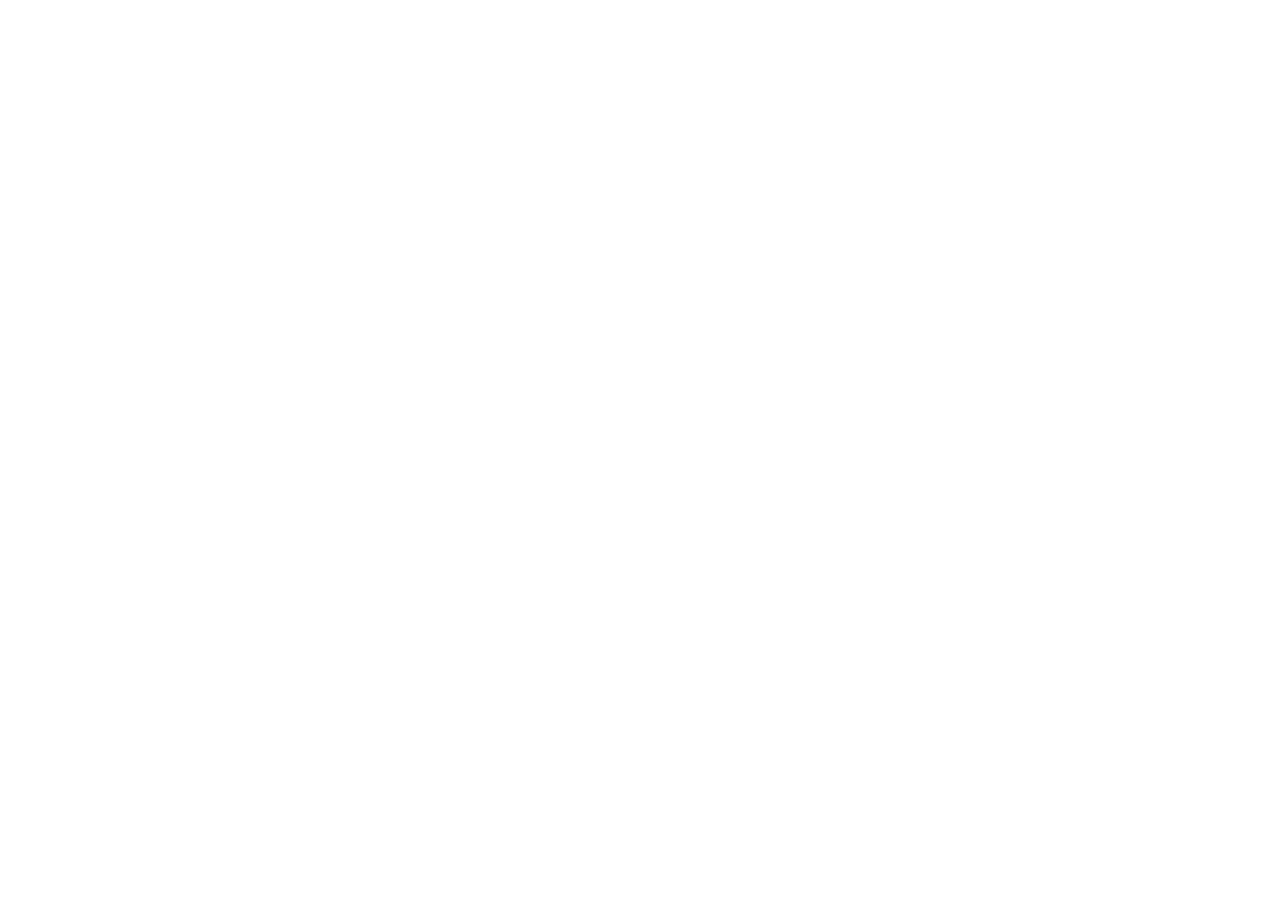
==== Portfolio/Portfolio_EscuderoDelgadoÁlvaro/aboutme.html @ 99b86de3 "PORTFOLIO-INICIAL" ====
<!DOCTYPE html>
<html lang="en">
<head>
    <meta charset="UTF-8">
    <meta name="viewport" content="width=device-width, initial-scale=1.0">
    <title>Sobre Mí - Conóceme</title>
    <link rel="icon" type="image/png" href="img/FAVICON.png">
</head>
<body>
    
</body>
</html>
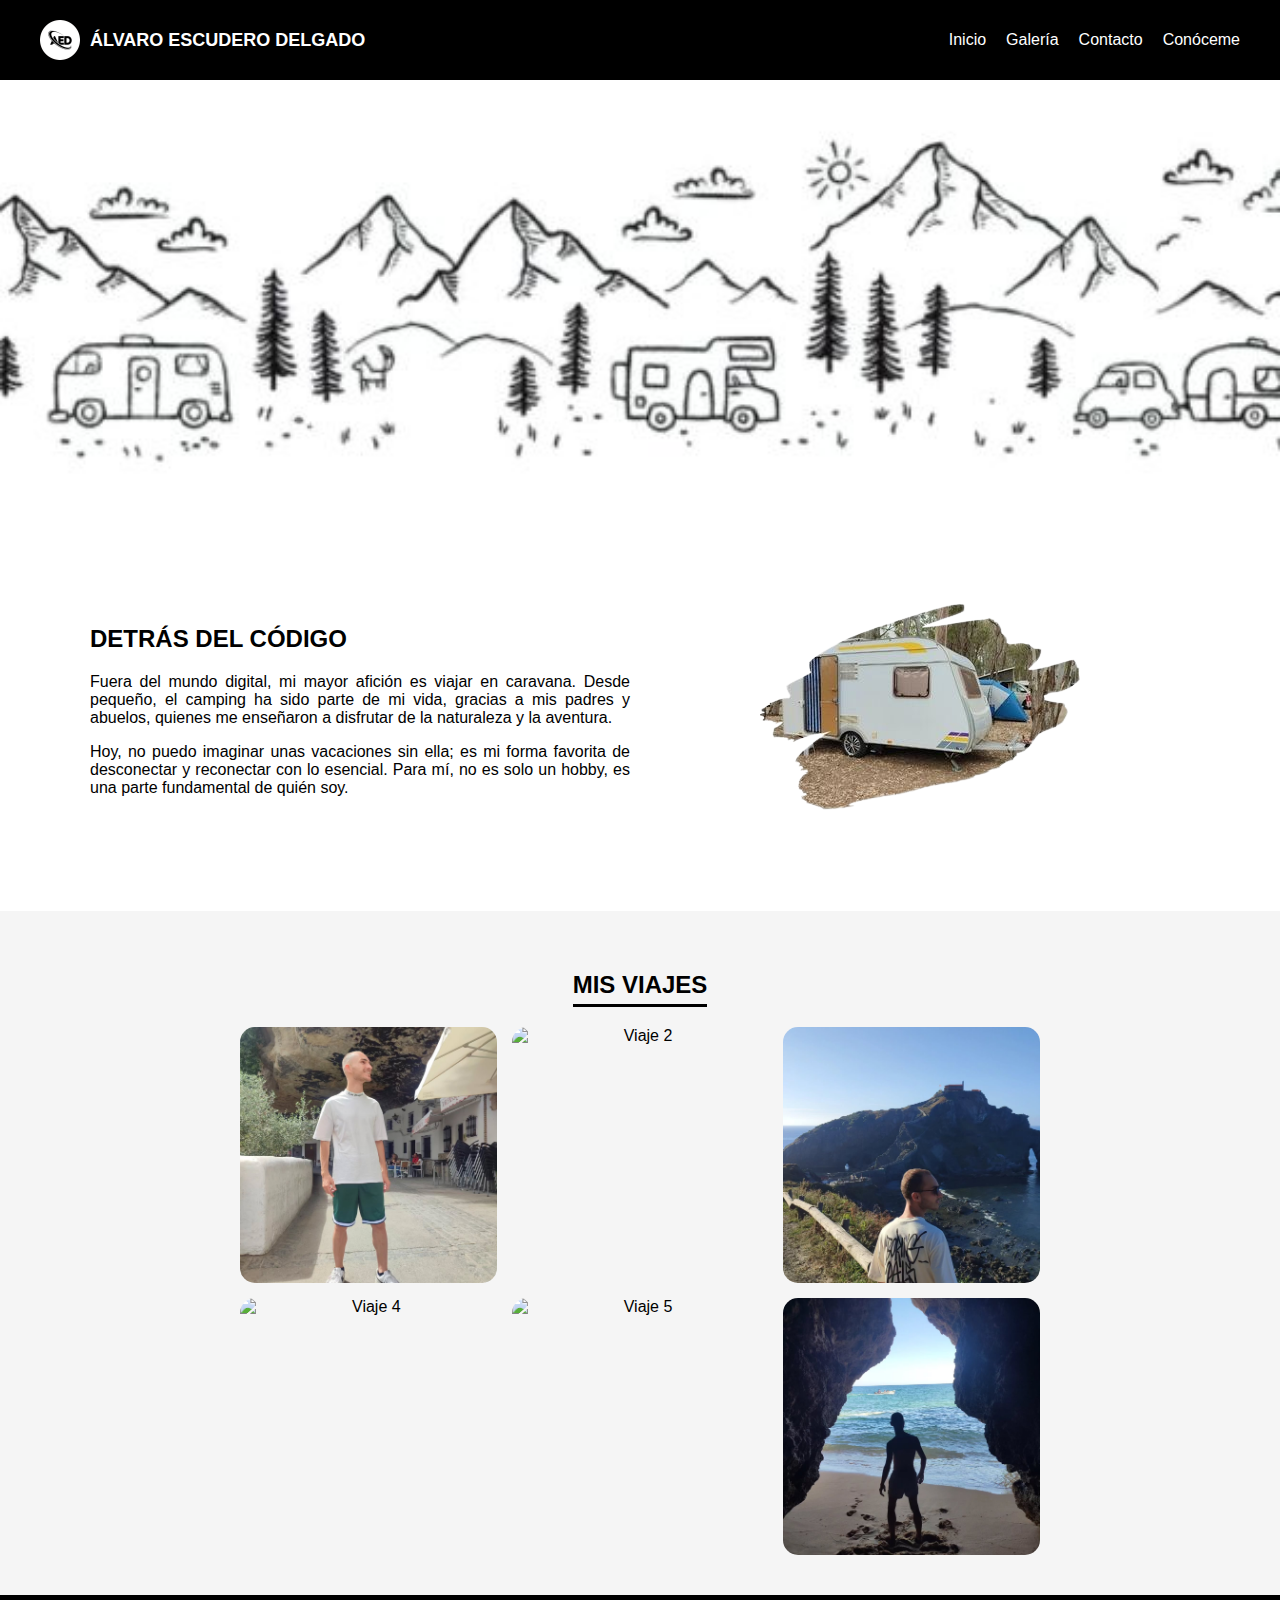
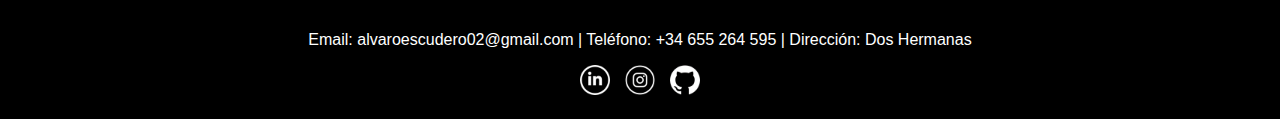
==== commit 4838e772: "nuevo commit portfolio" ====
--- a/Portfolio/Portfolio_EscuderoDelgadoÁlvaro/aboutme.html
+++ b/Portfolio/Portfolio_EscuderoDelgadoÁlvaro/aboutme.html
@@ -1,12 +1,73 @@
 <!DOCTYPE html>
 <html lang="en">
+
 <head>
     <meta charset="UTF-8">
     <meta name="viewport" content="width=device-width, initial-scale=1.0">
     <title>Sobre Mí - Conóceme</title>
     <link rel="icon" type="image/png" href="img/FAVICON.png">
+    <link rel="stylesheet" href="css/aboutme.css">
 </head>
+
 <body>
-    
-</body>
+    <header>
+        <div class="contenedor-logo">
+            <img src="img/FAVICON.png" alt="Logo AED">
+            <span class="texto-logo">ÁLVARO ESCUDERO DELGADO</span>
+        </div>
+        <nav>
+            <ul>
+                <li><a href="index.html">Inicio</a></li>
+                <li><a href="gallery.html">Galería</a></li>
+                <li><a href="contact.html">Contacto</a></li>
+                <li><a href="aboutme.html">Conóceme</a></li>
+            </ul>
+        </nav>
+    </header>
+
+    <section class="seccion-hero">
+        <img src="img/2.jpg" alt="Ilustración de caravanas en la naturaleza">
+    </section>
+
+    <section class="seccion-sobre-mi">
+        <div class="texto">
+            <h2>DETRÁS DEL CÓDIGO</h2>
+            <p>Fuera del mundo digital, mi mayor afición es viajar en caravana. Desde pequeño, el camping ha sido parte
+                de mi vida, gracias a mis padres y abuelos, quienes me enseñaron a disfrutar de la naturaleza y la
+                aventura.</p>
+            <p>Hoy, no puedo imaginar unas vacaciones sin ella; es mi forma favorita de desconectar y reconectar con lo
+                esencial. Para mí, no es solo un hobby, es una parte fundamental de quién soy.</p>
+        </div>
+        <div class="imagen">
+            <img src="img/CARAVANA-CANVA.png" alt="Caravana en el bosque">
+        </div>
+    </section>
+
+    <section class="seccion-viajes">
+        <h2>MIS VIAJES</h2>
+        <div class="galeria">
+            <img src="img/1-SETENIL.jpg" alt="Viaje 1">
+            <img src="img/2-AGUA-AMARGA.jpg" alt="Viaje 2">
+            <img src="img/3-BILBAO.jpg" alt="Viaje 3">
+            <img src="img/4-COSTA-NOVA.jpg" alt="Viaje 4">
+            <img src="img/5-OPORTO.jpg" alt="Viaje 5">
+            <img src="img/6-ALGARVE.jpg" alt="Viaje 6">
+        </div>
+    </section>
+
+    <footer>
+        <p>Email: alvaroescudero02@gmail.com | Teléfono: +34 655 264 595 | Dirección: Dos Hermanas</p>
+        <div class="iconos-sociales">
+            <a href="https://www.linkedin.com/in/%C3%A1lvaro-escudero-delgado-30bb04245/" target="_blank">
+                <img src="img/LINKEDIN-LOGO.png" alt="LinkedIn">
+            </a>
+            <a href="https://www.instagram.com/alvaroescudero02/" target="_blank">
+                <img src="img/INSTAGRAM-LOGO.png" alt="Instagram">
+            </a>
+            <a href="https://github.com/alvaroescudero2002/" target="_blank">
+                <img src="img/GIT-LOGO.png" alt="GitHub">
+            </a>
+        </div>
+    </footer>
+
 </html>--- a/Portfolio/Portfolio_EscuderoDelgadoÁlvaro/css/aboutme.css
+++ b/Portfolio/Portfolio_EscuderoDelgadoÁlvaro/css/aboutme.css
@@ -0,0 +1,215 @@
+/* Estilos generales */
+body {
+    margin: 0;
+    font-family: Arial, Helvetica, sans-serif;
+}
+
+/* HEADER */
+header {
+    display: flex;
+    justify-content: space-between;
+    padding: 15px 40px;
+    background: black;
+    color: white;
+}
+
+.contenedor-logo {
+    display: flex;
+    align-items: center;
+    gap: 10px;
+}
+
+.contenedor-logo img {
+    width: 40px;
+}
+
+.texto-logo {
+    font-weight: bold;
+    font-size: 18px;
+}
+
+nav ul {
+    list-style: none;
+    display: flex;
+    gap: 20px;
+}
+
+nav ul li a {
+    text-decoration: none;
+    color: white;
+}
+
+
+
+
+
+
+
+
+
+
+
+
+
+
+
+.seccion-hero {
+    width: 100%;
+    overflow: hidden; /* Asegura que la imagen no se desborde */
+}
+
+.seccion-hero img {
+    width: 100%; /* Asegura que la imagen ocupe todo el ancho */
+    height: auto; /* Mantiene la relación de aspecto de la imagen */
+    display: block; /* Elimina el espacio inferior que a veces se crea con imágenes */
+}
+
+
+
+
+
+
+
+
+
+
+
+
+
+
+
+/* Sección Sobre Mí */
+.seccion-sobre-mi {
+    display: flex;
+    align-items: center;
+    justify-content: space-between;
+    padding: 40px;
+    max-width: 1100px;
+    margin: auto;
+}
+
+.seccion-sobre-mi .texto {
+    flex: 1;
+    padding-right: 20px;
+}
+
+.seccion-sobre-mi h2 {
+    font-size: 24px;
+    font-weight: bold;
+}
+
+.seccion-sobre-mi p {
+    font-size: 16px;
+    text-align: justify;
+}
+
+.seccion-sobre-mi .imagen {
+    flex: 1;
+    text-align: center;
+}
+
+.seccion-sobre-mi .imagen img {
+    max-width: 100%;
+    border-radius: 10px;
+}
+
+/* Sección Mis Viajes */
+.seccion-viajes {
+    text-align: center;
+    padding: 40px;
+    background-color: #f5f5f5;
+}
+
+.seccion-viajes h2 {
+    font-size: 24px;
+    font-weight: bold;
+    margin-bottom: 20px;
+    border-bottom: 3px solid black;
+    display: inline-block;
+    padding-bottom: 5px;
+}
+
+.galeria {
+    display: grid;
+    grid-template-columns: repeat(3, 1fr);
+    gap: 15px;
+    max-width: 800px;
+    margin: auto;
+}
+
+.galeria img {
+    width: 100%;
+    aspect-ratio: 1 / 1;
+    object-fit: cover;
+    border-radius: 15px;
+    transition: transform 0.3s ease-in-out;
+}
+
+.galeria img:hover {
+    transform: scale(1.05);
+}
+
+/* RESPONSIVE DESIGN */
+@media (max-width: 768px) {
+    .seccion-sobre-mi {
+        flex-direction: column;
+        text-align: center;
+    }
+    .seccion-sobre-mi .texto {
+        padding-right: 0;
+    }
+    .galeria {
+        grid-template-columns: repeat(2, 1fr);
+    }
+}
+
+@media (max-width: 480px) {
+    .galeria {
+        grid-template-columns: repeat(1, 1fr);
+    }
+}
+/* FOOTER */
+footer {
+    background: black;
+    color: white;
+    text-align: center;
+    padding: 20px;
+}
+
+.iconos-sociales {
+    margin-top: 10px;
+    display: flex;
+    justify-content: center;
+    gap: 15px;
+}
+
+.iconos-sociales a img {
+    width: 30px;
+    height: auto;
+    transition: transform 0.3s ease-in-out;
+}
+
+.iconos-sociales a:hover img {
+    transform: scale(1.2);
+}
+
+/* RESPONSIVE */
+@media (max-width: 768px) {
+    .seccion-principal {
+        flex-direction: column;
+        text-align: center;
+    }
+
+    .texto-principal {
+        max-width: 100%;
+    }
+
+    .imagen-principal img {
+        margin-top: 20px;
+    }
+
+    .contenedor-logo {
+        flex-direction: column;
+        text-align: center;
+    }
+}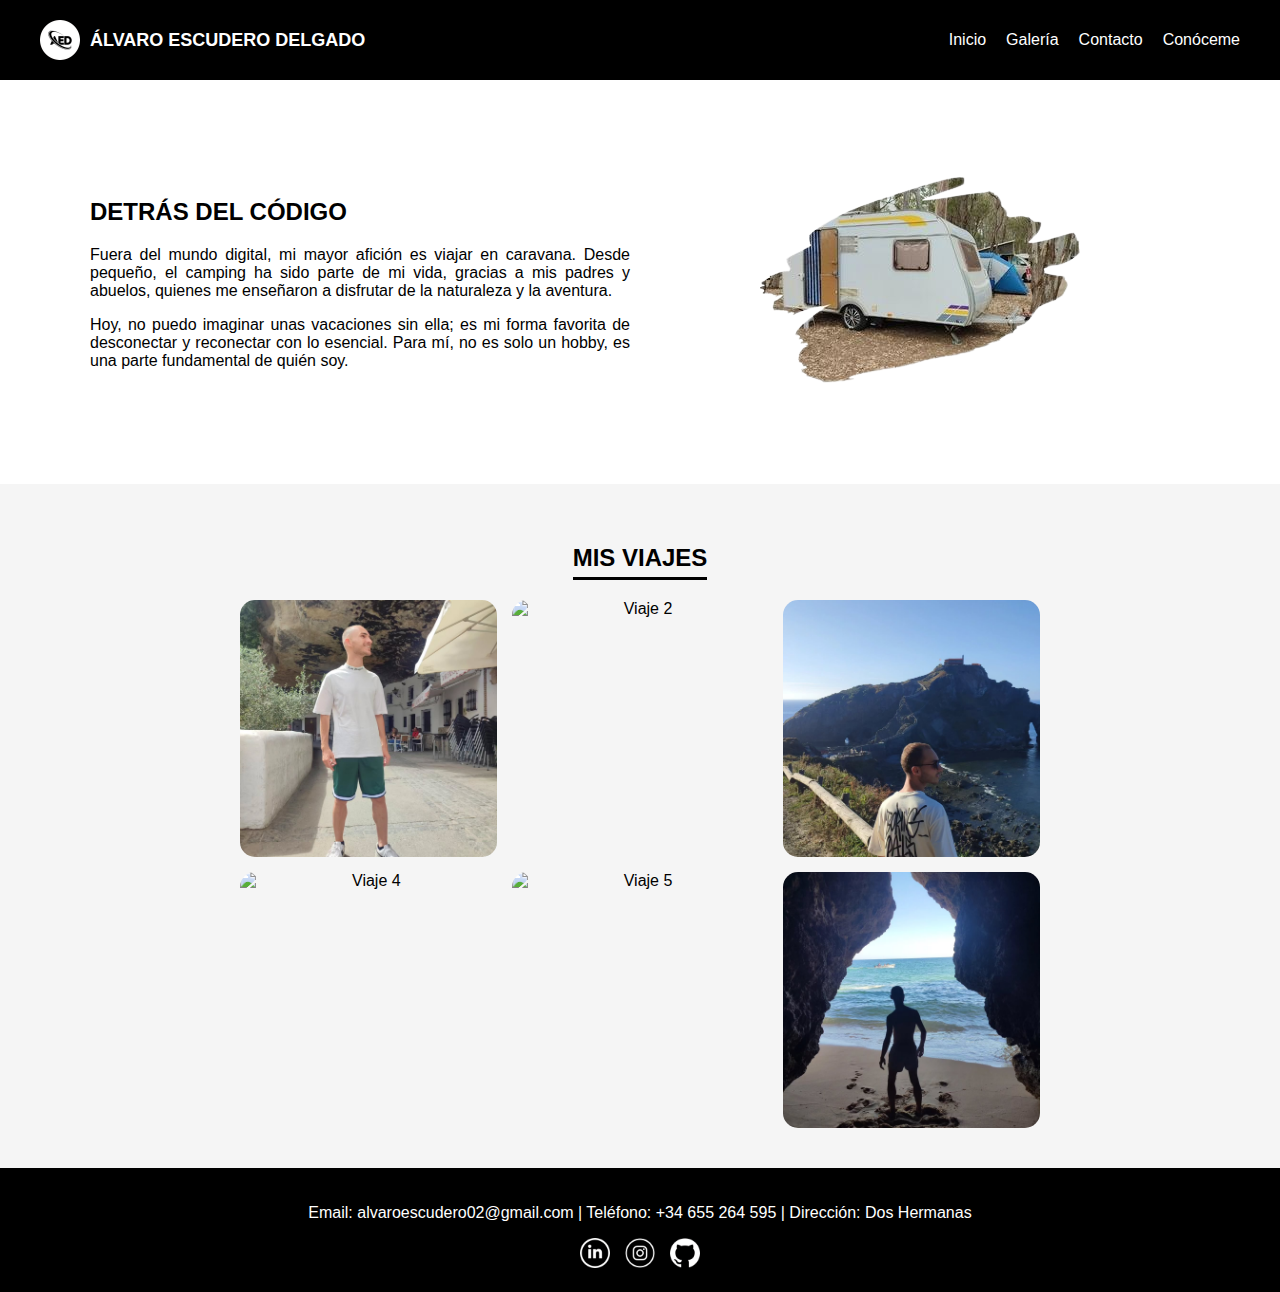
==== commit a298e92f: "nuevos cambios viernes" ====
--- a/Portfolio/Portfolio_EscuderoDelgadoÁlvaro/aboutme.html
+++ b/Portfolio/Portfolio_EscuderoDelgadoÁlvaro/aboutme.html
@@ -2,68 +2,73 @@
 <html lang="en">
 
 <head>
-    <meta charset="UTF-8">
-    <meta name="viewport" content="width=device-width, initial-scale=1.0">
-    <title>Sobre Mí - Conóceme</title>
-    <link rel="icon" type="image/png" href="img/FAVICON.png">
-    <link rel="stylesheet" href="css/aboutme.css">
+    <!-- Define el tipo de documento y el idioma -->
+    <meta charset="UTF-8"> <!-- Especifica la codificación de caracteres -->
+    <meta name="viewport" content="width=device-width, initial-scale=1.0"> <!-- Hace que la página sea responsive -->
+    <title>Sobre Mí - Conóceme</title> <!-- Título de la página -->
+    <link rel="icon" type="image/png" href="img/FAVICON.png"> <!-- Ícono de la pestaña del navegador -->
+    <link rel="stylesheet" href="css/aboutme.css"> <!-- Enlace a la hoja de estilos CSS -->
 </head>
 
 <body>
+    <!-- Encabezado de la página -->
     <header>
         <div class="contenedor-logo">
-            <img src="img/FAVICON.png" alt="Logo AED">
-            <span class="texto-logo">ÁLVARO ESCUDERO DELGADO</span>
+            <img src="img/FAVICON.png" alt="Logo AED"> <!-- Logo de la página -->
+            <span class="texto-logo">ÁLVARO ESCUDERO DELGADO</span> <!-- Texto junto al logo -->
         </div>
+        <!-- Barra de navegación -->
         <nav>
             <ul>
-                <li><a href="index.html">Inicio</a></li>
-                <li><a href="gallery.html">Galería</a></li>
-                <li><a href="contact.html">Contacto</a></li>
-                <li><a href="aboutme.html">Conóceme</a></li>
+                <li><a href="index.html">Inicio</a></li> <!-- Enlace a la página de inicio -->
+                <li><a href="gallery.html">Galería</a></li> <!-- Enlace a la galería -->
+                <li><a href="contact.html">Contacto</a></li> <!-- Enlace a la página de contacto -->
+                <li><a href="aboutme.html">Conóceme</a></li> <!-- Enlace a la página "Sobre mí" -->
             </ul>
         </nav>
     </header>
 
-    <section class="seccion-hero">
-        <img src="img/2.jpg" alt="Ilustración de caravanas en la naturaleza">
-    </section>
-
+    <!-- Sección "Sobre mí" -->
     <section class="seccion-sobre-mi">
         <div class="texto">
-            <h2>DETRÁS DEL CÓDIGO</h2>
+            <h2>DETRÁS DEL CÓDIGO</h2> <!-- Título de la sección -->
             <p>Fuera del mundo digital, mi mayor afición es viajar en caravana. Desde pequeño, el camping ha sido parte
                 de mi vida, gracias a mis padres y abuelos, quienes me enseñaron a disfrutar de la naturaleza y la
-                aventura.</p>
+                aventura.</p> <!-- Párrafo descriptivo -->
             <p>Hoy, no puedo imaginar unas vacaciones sin ella; es mi forma favorita de desconectar y reconectar con lo
-                esencial. Para mí, no es solo un hobby, es una parte fundamental de quién soy.</p>
+                esencial. Para mí, no es solo un hobby, es una parte fundamental de quién soy.</p> <!-- Párrafo descriptivo -->
         </div>
         <div class="imagen">
-            <img src="img/CARAVANA-CANVA.png" alt="Caravana en el bosque">
+            <img src="img/CARAVANA-CANVA.png" alt="Caravana en el bosque"> <!-- Imagen de la caravana -->
         </div>
     </section>
 
+    <!-- Sección "Mis viajes" -->
     <section class="seccion-viajes">
-        <h2>MIS VIAJES</h2>
+        <h2>MIS VIAJES</h2> <!-- Título de la sección -->
         <div class="galeria">
-            <img src="img/1-SETENIL.jpg" alt="Viaje 1">
-            <img src="img/2-AGUA-AMARGA.jpg" alt="Viaje 2">
-            <img src="img/3-BILBAO.jpg" alt="Viaje 3">
-            <img src="img/4-COSTA-NOVA.jpg" alt="Viaje 4">
-            <img src="img/5-OPORTO.jpg" alt="Viaje 5">
-            <img src="img/6-ALGARVE.jpg" alt="Viaje 6">
+            <img src="img/1-SETENIL.jpg" alt="Viaje 1"> <!-- Imagen de un viaje -->
+            <img src="img/2-AGUA-AMARGA.jpg" alt="Viaje 2"> <!-- Imagen de un viaje -->
+            <img src="img/3-BILBAO.jpg" alt="Viaje 3"> <!-- Imagen de un viaje -->
+            <img src="img/4-COSTA-NOVA.jpg" alt="Viaje 4"> <!-- Imagen de un viaje -->
+            <img src="img/5-OPORTO.jpg" alt="Viaje 5"> <!-- Imagen de un viaje -->
+            <img src="img/6-ALGARVE.jpg" alt="Viaje 6"> <!-- Imagen de un viaje -->
         </div>
     </section>
 
+    <!-- Pie de página -->
     <footer>
-        <p>Email: alvaroescudero02@gmail.com | Teléfono: +34 655 264 595 | Dirección: Dos Hermanas</p>
+        <p>Email: alvaroescudero02@gmail.com | Teléfono: +34 655 264 595 | Dirección: Dos Hermanas</p> <!-- Información de contacto -->
         <div class="iconos-sociales">
+            <!-- Enlace a LinkedIn -->
             <a href="https://www.linkedin.com/in/%C3%A1lvaro-escudero-delgado-30bb04245/" target="_blank">
                 <img src="img/LINKEDIN-LOGO.png" alt="LinkedIn">
             </a>
+            <!-- Enlace a Instagram -->
             <a href="https://www.instagram.com/alvaroescudero02/" target="_blank">
                 <img src="img/INSTAGRAM-LOGO.png" alt="Instagram">
             </a>
+            <!-- Enlace a GitHub -->
             <a href="https://github.com/alvaroescudero2002/" target="_blank">
                 <img src="img/GIT-LOGO.png" alt="GitHub">
             </a>
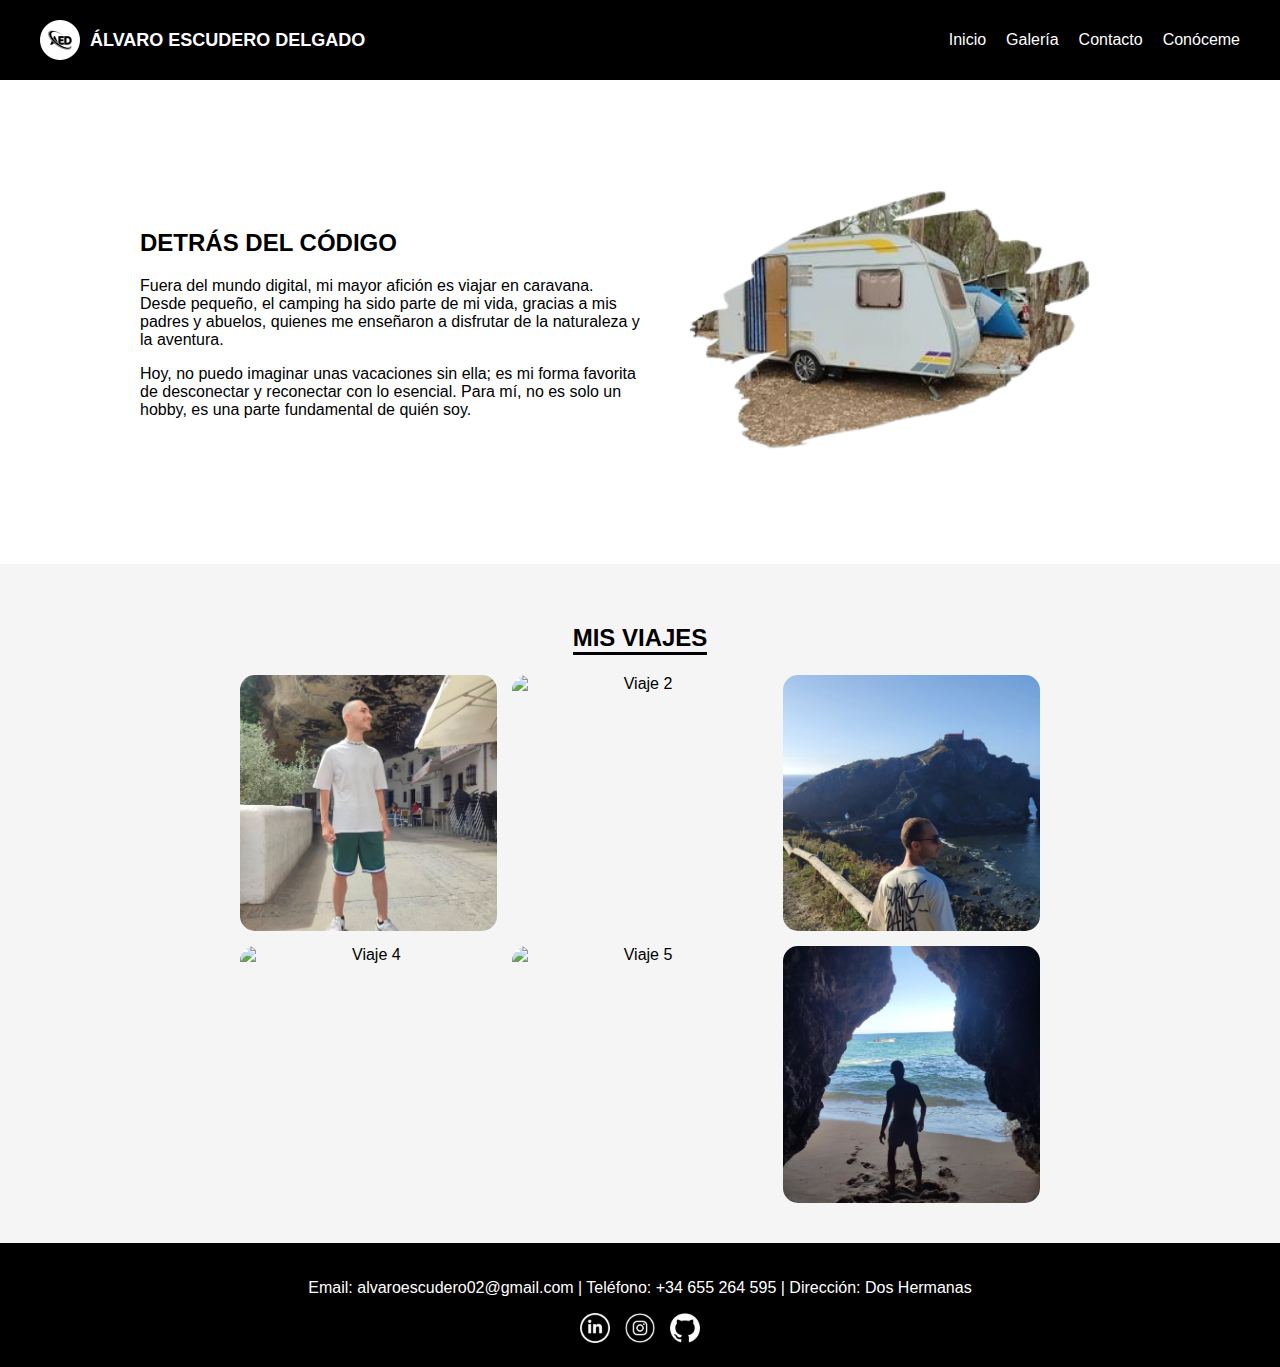
==== commit 33068761: "cambios nuevos2" ====
--- a/Portfolio/Portfolio_EscuderoDelgadoÁlvaro/aboutme.html
+++ b/Portfolio/Portfolio_EscuderoDelgadoÁlvaro/aboutme.html
@@ -1,23 +1,22 @@
 <!DOCTYPE html>
-<html lang="en">
-
+<html lang="es"> <!-- Define el idioma del documento como español -->
 <head>
-    <!-- Define el tipo de documento y el idioma -->
+    <!-- --- 1. METADATOS Y ENLACES --- -->
     <meta charset="UTF-8"> <!-- Especifica la codificación de caracteres -->
-    <meta name="viewport" content="width=device-width, initial-scale=1.0"> <!-- Hace que la página sea responsive -->
+    <meta name="viewport" content="width=device-width, initial-scale=1.0"> <!-- Configuración responsive -->
     <title>Sobre Mí - Conóceme</title> <!-- Título de la página -->
     <link rel="icon" type="image/png" href="img/FAVICON.png"> <!-- Ícono de la pestaña del navegador -->
     <link rel="stylesheet" href="css/aboutme.css"> <!-- Enlace a la hoja de estilos CSS -->
+    <!-- --- FIN DE 1. METADATOS Y ENLACES --- -->
 </head>
 
 <body>
-    <!-- Encabezado de la página -->
+    <!-- --- 2. ENCABEZADO (HEADER) --- -->
     <header>
         <div class="contenedor-logo">
             <img src="img/FAVICON.png" alt="Logo AED"> <!-- Logo de la página -->
             <span class="texto-logo">ÁLVARO ESCUDERO DELGADO</span> <!-- Texto junto al logo -->
         </div>
-        <!-- Barra de navegación -->
         <nav>
             <ul>
                 <li><a href="index.html">Inicio</a></li> <!-- Enlace a la página de inicio -->
@@ -27,8 +26,9 @@
             </ul>
         </nav>
     </header>
+    <!-- --- FIN DE 2. ENCABEZADO (HEADER) --- -->
 
-    <!-- Sección "Sobre mí" -->
+    <!-- --- 3. SECCIÓN "SOBRE MÍ" --- -->
     <section class="seccion-sobre-mi">
         <div class="texto">
             <h2>DETRÁS DEL CÓDIGO</h2> <!-- Título de la sección -->
@@ -42,8 +42,9 @@
             <img src="img/CARAVANA-CANVA.png" alt="Caravana en el bosque"> <!-- Imagen de la caravana -->
         </div>
     </section>
+    <!-- --- FIN DE 3. SECCIÓN "SOBRE MÍ" --- -->
 
-    <!-- Sección "Mis viajes" -->
+    <!-- --- 4. SECCIÓN "MIS VIAJES" --- -->
     <section class="seccion-viajes">
         <h2>MIS VIAJES</h2> <!-- Título de la sección -->
         <div class="galeria">
@@ -55,24 +56,23 @@
             <img src="img/6-ALGARVE.jpg" alt="Viaje 6"> <!-- Imagen de un viaje -->
         </div>
     </section>
+    <!-- --- FIN DE 4. SECCIÓN "MIS VIAJES" --- -->
 
-    <!-- Pie de página -->
+    <!-- --- 5. PIE DE PÁGINA (FOOTER) --- -->
     <footer>
         <p>Email: alvaroescudero02@gmail.com | Teléfono: +34 655 264 595 | Dirección: Dos Hermanas</p> <!-- Información de contacto -->
         <div class="iconos-sociales">
-            <!-- Enlace a LinkedIn -->
             <a href="https://www.linkedin.com/in/%C3%A1lvaro-escudero-delgado-30bb04245/" target="_blank">
-                <img src="img/LINKEDIN-LOGO.png" alt="LinkedIn">
+                <img src="img/LINKEDIN-LOGO.png" alt="LinkedIn"> <!-- Enlace a LinkedIn -->
             </a>
-            <!-- Enlace a Instagram -->
             <a href="https://www.instagram.com/alvaroescudero02/" target="_blank">
-                <img src="img/INSTAGRAM-LOGO.png" alt="Instagram">
+                <img src="img/INSTAGRAM-LOGO.png" alt="Instagram"> <!-- Enlace a Instagram -->
             </a>
-            <!-- Enlace a GitHub -->
             <a href="https://github.com/alvaroescudero2002/" target="_blank">
-                <img src="img/GIT-LOGO.png" alt="GitHub">
+                <img src="img/GIT-LOGO.png" alt="GitHub"> <!-- Enlace a GitHub -->
             </a>
         </div>
     </footer>
-
+    <!-- --- FIN DE 5. PIE DE PÁGINA (FOOTER) --- -->
+</body>
 </html>--- a/Portfolio/Portfolio_EscuderoDelgadoÁlvaro/css/aboutme.css
+++ b/Portfolio/Portfolio_EscuderoDelgadoÁlvaro/css/aboutme.css
@@ -1,215 +1,177 @@
-/* Estilos generales */
+/* --- 1. ESTILOS GENERALES --- */
 body {
-    margin: 0;
-    font-family: Arial, Helvetica, sans-serif;
+    margin: 0; /* Elimina el margen predeterminado del navegador */
+    font-family: Arial, Helvetica, sans-serif; /* Define la fuente predeterminada */
 }
+/* --- FIN DE 1. ESTILOS GENERALES --- */
 
-/* HEADER */
+/* --- 2. ENCABEZADO (HEADER) --- */
 header {
-    display: flex;
-    justify-content: space-between;
-    padding: 15px 40px;
-    background: black;
-    color: white;
+    display: flex; /* Usa flexbox para alinear elementos */
+    justify-content: space-between; /* Distribuye el espacio entre los elementos */
+    padding: 15px 40px; /* Añade relleno interno */
+    background: black; /* Fondo negro */
+    color: white; /* Texto blanco */
 }
 
 .contenedor-logo {
-    display: flex;
-    align-items: center;
-    gap: 10px;
+    display: flex; /* Usa flexbox para alinear elementos */
+    align-items: center; /* Centra verticalmente los elementos */
+    gap: 10px; /* Espacio entre el logo y el texto */
 }
 
 .contenedor-logo img {
-    width: 40px;
+    width: 40px; /* Ancho fijo para la imagen del logo */
 }
 
 .texto-logo {
-    font-weight: bold;
-    font-size: 18px;
+    font-weight: bold; /* Texto en negrita */
+    font-size: 18px; /* Tamaño de fuente */
 }
 
 nav ul {
-    list-style: none;
-    display: flex;
-    gap: 20px;
+    list-style: none; /* Elimina los estilos de lista predeterminados */
+    display: flex; /* Usa flexbox para alinear elementos */
+    gap: 20px; /* Espacio entre los elementos de la lista */
 }
 
 nav ul li a {
-    text-decoration: none;
-    color: white;
+    text-decoration: none; /* Elimina el subrayado de los enlaces */
+    color: white; /* Texto blanco */
 }
+/* --- FIN DE 2. ENCABEZADO (HEADER) --- */
 
-
-
-
-
-
-
-
-
-
-
-
-
-
-
-.seccion-hero {
-    width: 100%;
-    overflow: hidden; /* Asegura que la imagen no se desborde */
-}
-
-.seccion-hero img {
-    width: 100%; /* Asegura que la imagen ocupe todo el ancho */
-    height: auto; /* Mantiene la relación de aspecto de la imagen */
-    display: block; /* Elimina el espacio inferior que a veces se crea con imágenes */
-}
-
-
-
-
-
-
-
-
-
-
-
-
-
-
-
-/* Sección Sobre Mí */
+/* --- 3. SECCIÓN "SOBRE MÍ" --- */
 .seccion-sobre-mi {
-    display: flex;
-    align-items: center;
-    justify-content: space-between;
-    padding: 40px;
-    max-width: 1100px;
-    margin: auto;
+    display: flex; /* Usa flexbox para alinear elementos */
+    align-items: center; /* Centra verticalmente los elementos */
+    padding: 40px; /* Añade relleno interno */
+    max-width: 1000px; /* Ancho máximo de la sección */
+    margin: auto; /* Centra la sección horizontalmente */
 }
 
 .seccion-sobre-mi .texto {
-    flex: 1;
-    padding-right: 20px;
+    flex: 1; /* Ocupa el espacio disponible */
 }
 
 .seccion-sobre-mi h2 {
-    font-size: 24px;
-    font-weight: bold;
-}
-
-.seccion-sobre-mi p {
-    font-size: 16px;
-    text-align: justify;
+    margin: 20px 0; /* Añade margen superior e inferior */
 }
 
 .seccion-sobre-mi .imagen {
-    flex: 1;
-    text-align: center;
+    flex: 1; /* Ocupa el espacio disponible */
+    text-align: center; /* Centra la imagen horizontalmente */
 }
 
 .seccion-sobre-mi .imagen img {
-    max-width: 100%;
-    border-radius: 10px;
+    width: 400px; /* Ancho fijo para la imagen */
 }
+/* --- FIN DE 3. SECCIÓN "SOBRE MÍ" --- */
 
-/* Sección Mis Viajes */
+/* --- 4. SECCIÓN "MIS VIAJES" --- */
 .seccion-viajes {
-    text-align: center;
-    padding: 40px;
-    background-color: #f5f5f5;
+    text-align: center; /* Centra el contenido horizontalmente */
+    padding: 40px; /* Añade relleno interno */
+    background-color: #f5f5f5; /* Fondo gris claro */
 }
 
 .seccion-viajes h2 {
-    font-size: 24px;
-    font-weight: bold;
-    margin-bottom: 20px;
-    border-bottom: 3px solid black;
-    display: inline-block;
-    padding-bottom: 5px;
+    border-bottom: 3px solid black; /* Añade una línea inferior */
+    display: inline-block; /* Hace que el título ocupe solo el espacio necesario */
 }
 
 .galeria {
-    display: grid;
-    grid-template-columns: repeat(3, 1fr);
-    gap: 15px;
-    max-width: 800px;
-    margin: auto;
+    display: grid; /* Usa CSS Grid para organizar las imágenes */
+    grid-template-columns: repeat(3, 1fr); /* Tres columnas de igual tamaño */
+    gap: 15px; /* Espacio entre las imágenes */
+    max-width: 800px; /* Ancho máximo de la galería */
+    margin: auto; /* Centra la galería horizontalmente */
 }
 
 .galeria img {
-    width: 100%;
-    aspect-ratio: 1 / 1;
-    object-fit: cover;
-    border-radius: 15px;
-    transition: transform 0.3s ease-in-out;
+    width: 100%; /* Ancho completo del contenedor */
+    aspect-ratio: 1 / 1; /* Relación de aspecto cuadrada */
+    object-fit: cover; /* Ajusta la imagen para cubrir el espacio */
+    border-radius: 15px; /* Bordes redondeados */
+    transition: transform 0.3s ease-in-out; /* Animación suave al hacer hover */
 }
 
 .galeria img:hover {
-    transform: scale(1.05);
+    transform: scale(1.05); /* Escala la imagen ligeramente */
+}
+/* --- FIN DE 4. SECCIÓN "MIS VIAJES" --- */
+
+/* --- 5. PIE DE PÁGINA (FOOTER) --- */
+footer {
+    background: black; /* Fondo negro */
+    color: white; /* Texto blanco */
+    text-align: center; /* Centra el contenido horizontalmente */
+    padding: 20px; /* Añade relleno interno */
 }
 
-/* RESPONSIVE DESIGN */
+.iconos-sociales {
+    display: flex; /* Usa flexbox para alinear elementos */
+    justify-content: center; /* Centra los iconos horizontalmente */
+    gap: 15px; /* Espacio entre los iconos */
+}
+
+.iconos-sociales a img {
+    width: 30px; /* Ancho fijo para los iconos */
+    transition: transform 0.3s ease-in-out; /* Animación suave al hacer hover */
+}
+
+.iconos-sociales a:hover img {
+    transform: scale(1.2); /* Escala el icono ligeramente */
+}
+/* --- FIN DE 5. PIE DE PÁGINA (FOOTER) --- */
+
+/* --- 6. ESTILOS RESPONSIVOS --- */
 @media (max-width: 768px) {
+    header {
+        flex-direction: column; /* Cambia la dirección del flexbox a columna */
+        align-items: center; /* Centra los elementos horizontalmente */
+        text-align: center; /* Centra el texto */
+    }
+
+    nav ul {
+        flex-direction: column; /* Cambia la dirección del flexbox a columna */
+        gap: 10px; /* Espacio entre los elementos de la lista */
+    }
+
     .seccion-sobre-mi {
-        flex-direction: column;
-        text-align: center;
+        flex-direction: column; /* Cambia la dirección del flexbox a columna */
+        padding: 20px; /* Reduce el relleno interno */
     }
+
     .seccion-sobre-mi .texto {
-        padding-right: 0;
+        text-align: center; /* Centra el texto */
     }
+
+    .seccion-sobre-mi .imagen img {
+        width: 100%; /* Ancho completo del contenedor */
+        max-width: 300px; /* Ancho máximo para la imagen */
+    }
+
     .galeria {
-        grid-template-columns: repeat(2, 1fr);
+        grid-template-columns: repeat(auto-fit, minmax(150px, 1fr)); /* Ajusta el número de columnas automáticamente */
     }
 }
 
 @media (max-width: 480px) {
+    .texto-logo {
+        font-size: 16px; /* Reduce el tamaño de la fuente */
+    }
+
+    .seccion-sobre-mi h2 {
+        font-size: 20px; /* Reduce el tamaño de la fuente */
+    }
+
+    .seccion-viajes h2 {
+        font-size: 20px; /* Reduce el tamaño de la fuente */
+    }
+
     .galeria {
-        grid-template-columns: repeat(1, 1fr);
+        grid-template-columns: repeat(auto-fit, minmax(120px, 1fr)); /* Ajusta el número de columnas automáticamente */
     }
 }
-/* FOOTER */
-footer {
-    background: black;
-    color: white;
-    text-align: center;
-    padding: 20px;
-}
-
-.iconos-sociales {
-    margin-top: 10px;
-    display: flex;
-    justify-content: center;
-    gap: 15px;
-}
-
-.iconos-sociales a img {
-    width: 30px;
-    height: auto;
-    transition: transform 0.3s ease-in-out;
-}
-
-.iconos-sociales a:hover img {
-    transform: scale(1.2);
-}
-
-/* RESPONSIVE */
-@media (max-width: 768px) {
-    .seccion-principal {
-        flex-direction: column;
-        text-align: center;
-    }
-
-    .texto-principal {
-        max-width: 100%;
-    }
-
-    .imagen-principal img {
-        margin-top: 20px;
-    }
-
-    .contenedor-logo {
-        flex-direction: column;
-        text-align: center;
-    }
-}+/* --- FIN DE 6. ESTILOS RESPONSIVOS --- */